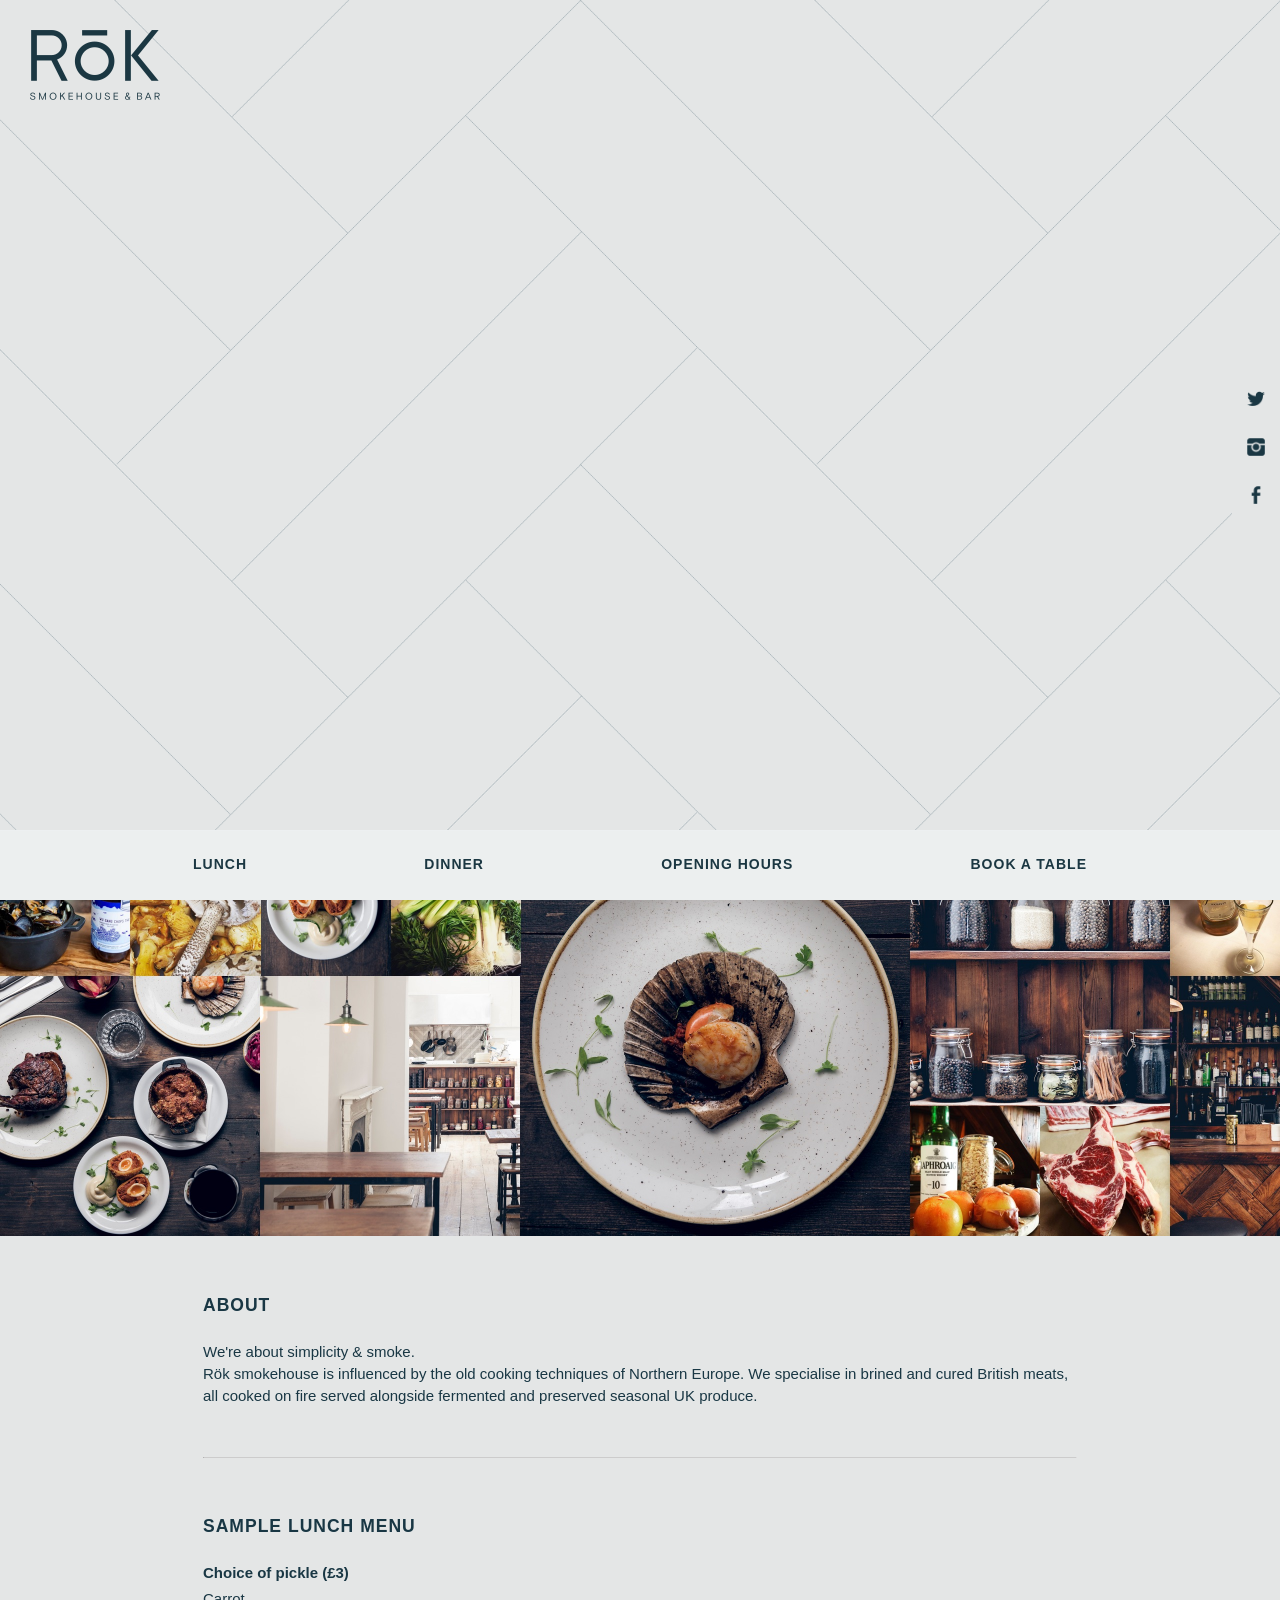
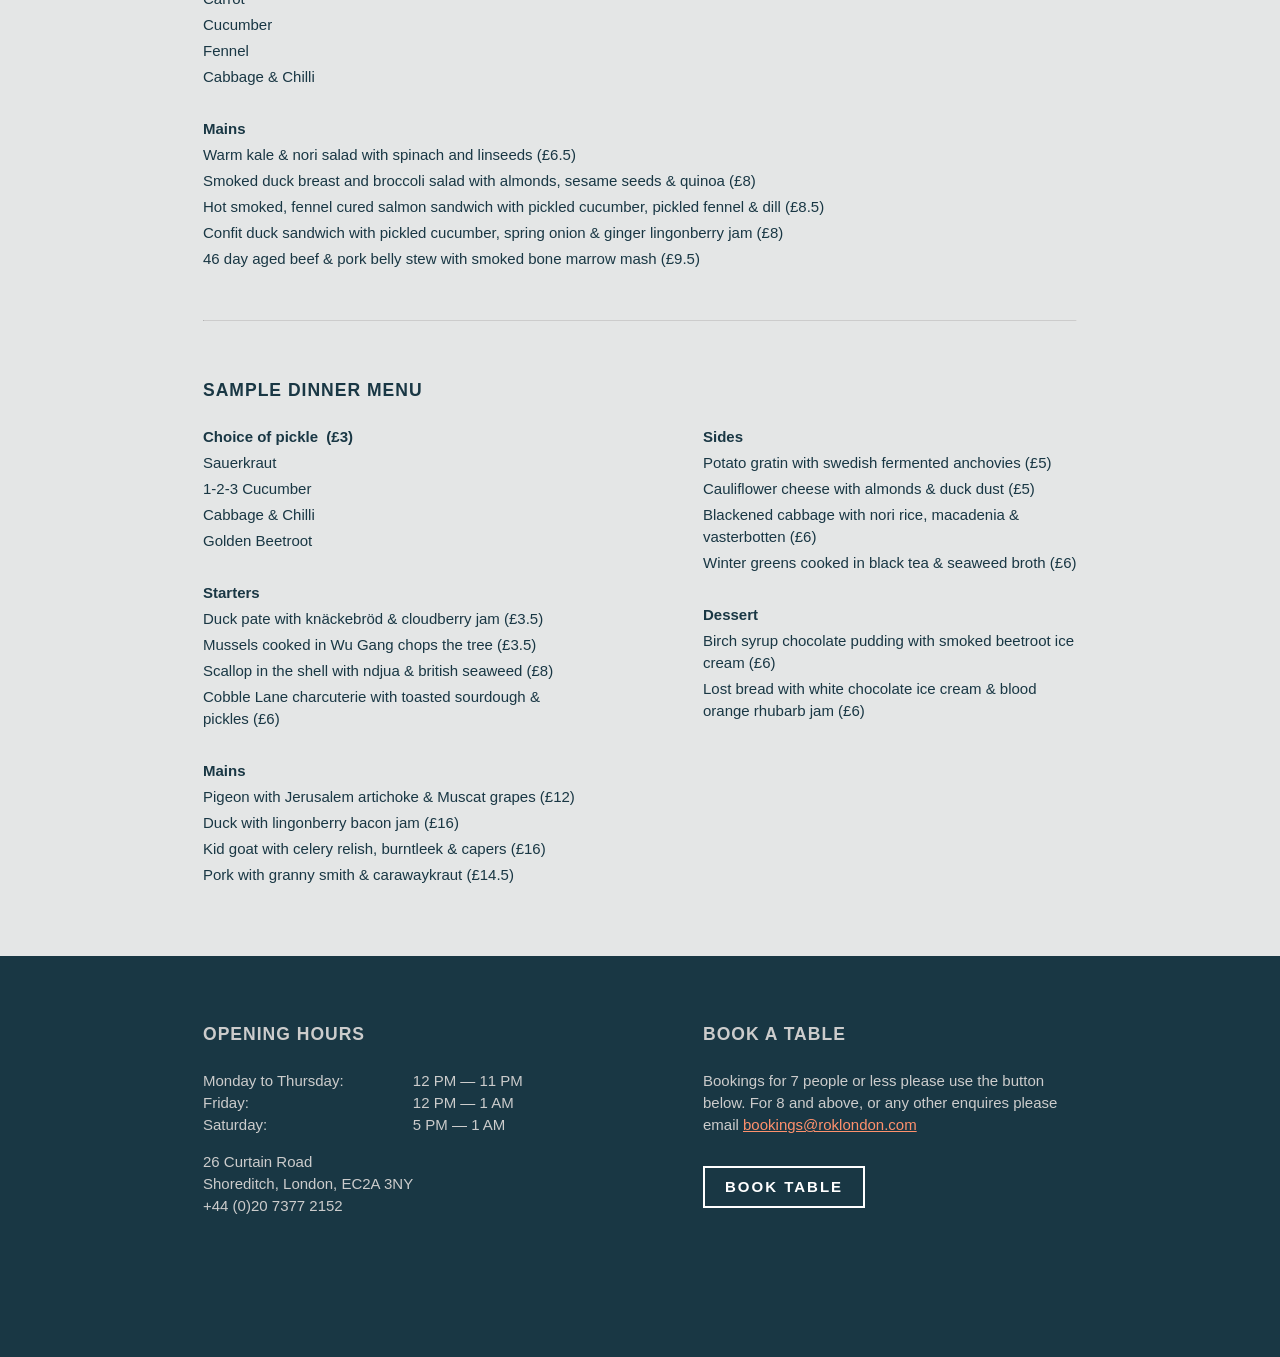
==== shoreditch/index.html @ 079c3ec1 "White theme + design fix Update social links. Page devider. Gallery wide screen for windows?" ====
<!doctype html>
<html class="no-js" lang="en">
  <head>
    <meta charset="utf-8" />
    <meta http-equiv="x-ua-compatible" content="ie=edge">
    <meta name="viewport" content="width=device-width, initial-scale=1.0" />
    <title>Rök London</title>
    <link rel="stylesheet" href="../css/foundation.css" />
    <link rel="stylesheet" href="../css/style-light.css" />
    <script src="../js/vendor/jquery.min.js"></script>
    <script src="../js/vendor/what-input.min.js"></script>
    <script src="../js/foundation.min.js"></script>
  </head>
<body>

<section class="intro">  
  <div class="content">
    <a href="../index.html"><h1 class="logo"><span>Rök, Smokehouse & Bar</span></h1></a>
  </div>
</section>


<div id="social">
      <ul class="social">
          <li><a href="https://twitter.com/roksmokehouse" target="_blank"><img src="../img/icon-twitter-light.png" width="28px" height="28px"></a></li>
          <li><a href="https://www.instagram.com/roksmokehouse/" target="_blank"><img src="../img/icon-instagram-light.png" width="28px" height="28px"></a></li>
          <li><a href="https://www.facebook.com/R%C3%B6k-1683247798575649/" target="_blank"><img src="../img/icon-facebook-light.png" width="28px" height="28px"></a></li>
      </ul>
</div>

<div class="navigation">
  <div class="large-12 columns">
      <ul>
        <li><a href="#lunch">Lunch</a></li>
        <li><a href="#dinner">Dinner</a></li>
        <li><a href="#hours">Opening Hours</a></li>
        <li><a href="http://www.opentable.co.uk/rok-reservations-london?restref=111024&rid=111024" target="_blank">Book a table</a></li>
      </ul>
  </div>
</div>

<div class="row fullWidth gallery">

</div>

<div class="row">
  <div class="large-6 columns">
    <h3>About</h3>
  </div>
</div>

<div class="row menu">
  <div class="large-12 medium-12 columns about-rok">
   We're about simplicity & smoke.<br />
Rök smokehouse is influenced by the old cooking techniques of Northern Europe. We specialise in brined and cured British meats, all cooked on fire served alongside fermented and preserved seasonal UK produce. 

  <hr>
  </div>
</div>
<div class="row" id="lunch">

  <div class="large-6 columns">
    <h3>Sample Lunch Menu</h3>
  </div>
</div>

<div class="row menu">
  <div class="large-12 medium-12 columns">
      <ul>
        <li><h4>Choice of pickle (£3)</h4></li>
        <li>Carrot</li>
        <li>Cucumber</li>
        <li>Fennel </li>
        <li>Cabbage & Chilli</li>
      </ul>
      <ul>
      <li><h4>Mains</h4></li>
        <li>Warm kale & nori salad with spinach and linseeds (£6.5)</li>
        <li>Smoked duck breast and broccoli salad with almonds, sesame seeds & quinoa (£8)</li>
        <li>Hot smoked, fennel cured salmon sandwich with pickled cucumber, pickled fennel & dill (£8.5)</li>
        <li>Confit duck sandwich with pickled cucumber, spring onion & ginger lingonberry jam (£8)</li>
        <li>46 day aged beef & pork belly stew with smoked bone marrow mash (£9.5)</li>
      </ul>
      <hr>
  </div>
</div>

<div class="row" id="dinner">
  <div class="large-6 columns">
    <h3>Sample Dinner Menu</h3>
    <!--<p>Our menu changes every day depending on season and produces. This is just an example of our menu.</p>-->
  </div>
</div>

<div class="row menu">
  <div class="large-6 medium-6 columns">
      <ul>
        <li><h4>Choice of pickle  (£3)</h4></li>
        <li>Sauerkraut</li>
        <li>1-2-3 Cucumber</li>
        <li>Cabbage & Chilli</li>
        <li>Golden Beetroot</li>
      </ul>
      <ul>
        <li><h4>Starters</h4></li>
        <li>Duck pate with knäckebröd & cloudberry jam (£3.5)</li>
        <li>Mussels cooked in Wu Gang chops the tree (£3.5)</li>
        <li>Scallop in the shell with ndjua & british seaweed (£8)</li>
      <li>Cobble Lane charcuterie with toasted sourdough & pickles (£6)</li>
      </ul>
      <ul>
      <li><h4>Mains</h4></li>
        <li>Pigeon with Jerusalem artichoke & Muscat grapes (£12)</li>
        <li>Duck with lingonberry bacon jam  (£16)</li>
        <li>Kid goat with celery relish, burntleek & capers (£16)</li>
        <li>Pork with granny smith & carawaykraut (£14.5)</li>

      </ul>
  </div>
  <div class="large-6 medium-6 columns">
    <ul>
      <li><h4>Sides</h4></li>
      <li>Potato gratin with swedish fermented anchovies (£5)</li>
      <li>Cauliflower cheese with almonds & duck dust (£5)</li>
      <li>Blackened cabbage with nori rice, macadenia & vasterbotten (£6)</li>
    <li>Winter greens cooked in black tea & seaweed broth (£6)</li>
    </ul>
    <ul>
    <li><h4>Dessert</h4></li>
    <li>Birch syrup chocolate pudding with smoked beetroot ice cream (£6)</li>
    <li>Lost bread with white chocolate ice cream & blood orange rhubarb jam (£6)</li>
    </ul>
  </div>
</div>

<div class="row fullWidth footer">
  <div class="rowFooter">
    <div class="large-6 medium-6 columns ">
      <h3 id="hours">Opening Hours</h3>
      <table>
        <td>
          Monday to Thursday: </br>
          Friday: </br>
          Saturday:
        </td>
        <td>
          12 PM — 11 PM</br>
          12 PM — 1 AM</br>
          5 PM — 1 AM
        </td>
      </table>
      <p>26 Curtain Road</br>
      Shoreditch, London, EC2A 3NY</br>
      +44 (0)20 7377 2152</p>
    </div>
    <div class="large-6 medium-6 columns">
      <h3>Book a table</h3>
      Bookings for 7 people or less please use the button below. For 8 and above, or any other enquires please email <a href="mailto:bookings@roklondon.com">bookings@roklondon.com</a></br>
      <a href="http://www.opentable.co.uk/rok-reservations-london?restref=111024&rid=111024" target="_blank" class="button">Book table</a>
    </div>    
  </div>
</div>

</body>
      <script>
      $(function() {
        $('a[href*="#"]:not([href="#"])').click(function() {
          if (location.pathname.replace(/^\//,'') == this.pathname.replace(/^\//,'') && location.hostname == this.hostname) {
            var target = $(this.hash);
            target = target.length ? target : $('[name=' + this.hash.slice(1) +']');
            if (target.length) {
              $('html, body').animate({
                scrollTop: target.offset().top
              }, 600);
              return false;
            }
          }
        });
      });
    </script>
</html>
---- css/style-light.css ----
/* line 6, ../scss/style-light.scss */
body {
  margin: 0;
  font-weight: 300;
  font-family: 'Basis Grotesque', helvetica, sans-serif;
  font-size: 15px;
  line-height: 22px;
  background-color: #e4e6e6;
  color: #193744;
}

/* line 17, ../scss/style-light.scss */
.logo {
  display: block;
  width: 130px;
  height: 70px;
  background-image: url("../img/logo-rok-light.png");
  background-repeat: no-repeat;
  background-size: 130px 70px;
  margin: 30px 30px;
}

/* line 28, ../scss/style-light.scss */
.logo span {
  display: none;
}

/* line 34, ../scss/style-light.scss */
.gallery span {
  display: none;
}

/* line 38, ../scss/style-light.scss */
section {
  width: 100%;
  padding: 0 0%;
  display: table;
  margin: 0;
  max-width: none;
  background-image: url("../img/pattern-light.png");
  background-size: 700px;
  height: 100vh;
}

/* line 49, ../scss/style-light.scss */
.intro {
  height: 94vh;
}

/* line 54, ../scss/style-light.scss */
.about {
  display: table-cell;
  vertical-align: bottom;
}

/* line 59, ../scss/style-light.scss */
.navigation {
  background-color: #ecefef;
  border-top: solid 1px #EDF0F1;
  display: block;
  width: 100%;
  position: fixed;
  bottom: 0;
  height: 70px;
}

/* line 68, ../scss/style-light.scss */
.navigation ul {
  width: 100%;
  margin: 0px;
  padding: 0px;
  text-align: center;
}

/* line 75, ../scss/style-light.scss */
.navigation li {
  display: block;
  margin-right: 15%;
  margin-left: 0%;
  display: inline-block;
  margin-top: 22px;
}

/* line 83, ../scss/style-light.scss */
.navigation li:last-child {
  margin-right: 0px;
}

/* line 87, ../scss/style-light.scss */
.navigation a {
  color: #1B3742;
  font-size: 14px;
  font-weight: bold;
  text-transform: uppercase;
  text-decoration: none;
  letter-spacing: 1px;
}
/* line 95, ../scss/style-light.scss */
.navigation a:hover {
  opacity: 0.8;
}

/* line 100, ../scss/style-light.scss */
.gallery {
  height: 390px;
  margin-bottom: 40px;
  background-color: #ccc;
  background-image: url("../img/gallery.jpg");
  background-size: 1430px 390px;
}

/* line 108, ../scss/style-light.scss */
.footer {
  background-color: #193744;
  color: #ccc;
  padding: 50px 0px 110px 0px;
  margin-top: 40px;
}

/* line 116, ../scss/style-light.scss */
.fullWidth {
  width: 100%;
  margin-left: auto;
  margin-right: auto;
  max-width: initial;
}

/* line 123, ../scss/style-light.scss */
.rowFooter {
  max-width: 62.5rem;
  margin-left: auto;
  margin-right: auto;
}

/* line 129, ../scss/style-light.scss */
h1 {
  -webkit-margin-before: 0em;
  -webkit-margin-after: 0.83em;
}

/* line 134, ../scss/style-light.scss */
h3 {
  font-weight: 700;
  letter-spacing: 1px;
  text-transform: uppercase;
  -webkit-margin-after: 25px;
}

/* line 141, ../scss/style-light.scss */
h4 {
  font-weight: bold;
  margin: 0px;
  padding: 0px;
}

/* line 147, ../scss/style-light.scss */
p {
  font-weight: 300;
  -webkit-margin-before: 1em;
  -webkit-margin-after: 2em;
}

/* line 153, ../scss/style-light.scss */
hr {
  border: 1;
  height: 0;
  border-top: 1px solid #ccc;
  border-bottom: 0px solid #fff;
  margin: 50px 0px 30px 0px;
}

/* line 161, ../scss/style-light.scss */
a {
  font-weight: 500;
  color: #FF916D;
}
/* line 166, ../scss/style-light.scss */
a:hover {
  opacity: 0.8;
}
/* line 170, ../scss/style-light.scss */
a:active {
  top: 1px;
}

/* line 175, ../scss/style-light.scss */
a.button {
  display: inline-block;
  margin-top: 30px;
  font-weight: 700;
  text-decoration: none;
  text-transform: uppercase;
  color: #fff;
  border: solid 2px white;
  padding: 8px 20px;
  letter-spacing: 2px;
}
/* line 186, ../scss/style-light.scss */
a.button:hover {
  opacity: 0.8;
}

/* line 192, ../scss/style-light.scss */
ul.divider {
  width: 100%;
  background-color: #1A3743;
}

/* line 197, ../scss/style-light.scss */
.divider li {
  list-style-type: none;
  line-height: 22px;
  padding: 8em 0em;
  border-right: solid 1px #415865;
  letter-spacing: 2px;
  display: inline-block;
}

/* line 206, ../scss/style-light.scss */
.divider .islington {
  float: left;
  width: 50%;
}

/* line 212, ../scss/style-light.scss */
.divider li:last-child {
  border: 0px;
}

/* line 216, ../scss/style-light.scss */
table {
  width: 100%;
}

/* line 220, ../scss/style-light.scss */
.menu {
  margin-bottom: 10px;
}

/* line 224, ../scss/style-light.scss */
.menu ul {
  margin: 0px 0px 30px 0px;
  padding: 0px;
}

/* line 229, ../scss/style-light.scss */
.menu li {
  list-style-type: none;
  line-height: 22px;
  margin-bottom: 4px;
}

/* line 235, ../scss/style-light.scss */
#social {
  position: fixed;
  right: 0;
  height: 150px;
  top: 50%;
  margin-top: -75px;
  /* minus half the height */
  background: #e4e6e6;
}

/* line 244, ../scss/style-light.scss */
ul.social {
  margin: 0px;
}

/* line 248, ../scss/style-light.scss */
ul.social, menu, dir {
  display: block;
  list-style-type: disc;
  -webkit-margin-before: 0em;
  -webkit-margin-after: 0em;
  -webkit-margin-start: 0px;
  -webkit-margin-end: 0px;
  -webkit-padding-start: 0px;
}

/* line 258, ../scss/style-light.scss */
.social li {
  list-style-type: none;
  padding: 10px 10px 10px 10px;
}

@media screen and (max-width: 800px) {
  /* line 266, ../scss/style-light.scss */
  .logo {
    display: block;
    background-repeat: no-repeat;
    margin: 25px 20px;
  }

  /* line 272, ../scss/style-light.scss */
  section {
    width: 100%;
    padding: 0 0%;
    display: table;
    margin: 0;
    max-width: none;
    background-size: 700px;
    height: 100vh;
  }

  /* line 282, ../scss/style-light.scss */
  .intro {
    height: 94vh;
  }

  /* line 286, ../scss/style-light.scss */
  .navigation {
    height: 60px;
    line-height: 16px;
  }

  /* line 292, ../scss/style-light.scss */
  .navigation ul {
    width: 100%;
    padding: 0px;
    margin-top: 7px;
    display: block;
  }

  /* line 299, ../scss/style-light.scss */
  .navigation li {
    display: block;
    margin: 0 auto;
    padding: 5px;
    text-align: center;
    width: 25%;
    float: left;
  }

  /* line 308, ../scss/style-light.scss */
  .navigation a {
    font-size: 12px;
  }

  /* line 312, ../scss/style-light.scss */
  .gallery {
    height: 375px;
    margin-bottom: 20px;
    background-color: #ccc;
    background-image: url("../img/gallery-mobile.jpg");
    background-size: 750px 375px;
  }

  /* line 320, ../scss/style-light.scss */
  .menu li {
    list-style-type: none;
    line-height: 20px;
    margin-bottom: 12px;
  }

  /* line 326, ../scss/style-light.scss */
  a.button {
    display: block;
    margin-top: 30px;
    font-weight: 700;
    text-align: center;
    color: #fff;
    border: solid 2px white;
    padding: 12px 20px;
  }
  /* line 335, ../scss/style-light.scss */
  a.button:hover {
    opacity: 0.8;
  }

  /* line 341, ../scss/style-light.scss */
  .column, .columns {
    padding-left: 1.25rem;
    padding-right: 1.25rem;
  }

  /* line 346, ../scss/style-light.scss */
  .footer {
    background-color: #193744;
    color: #ccc;
    padding: 50px 0px 80px 0px;
    margin-top: 40px;
  }
}
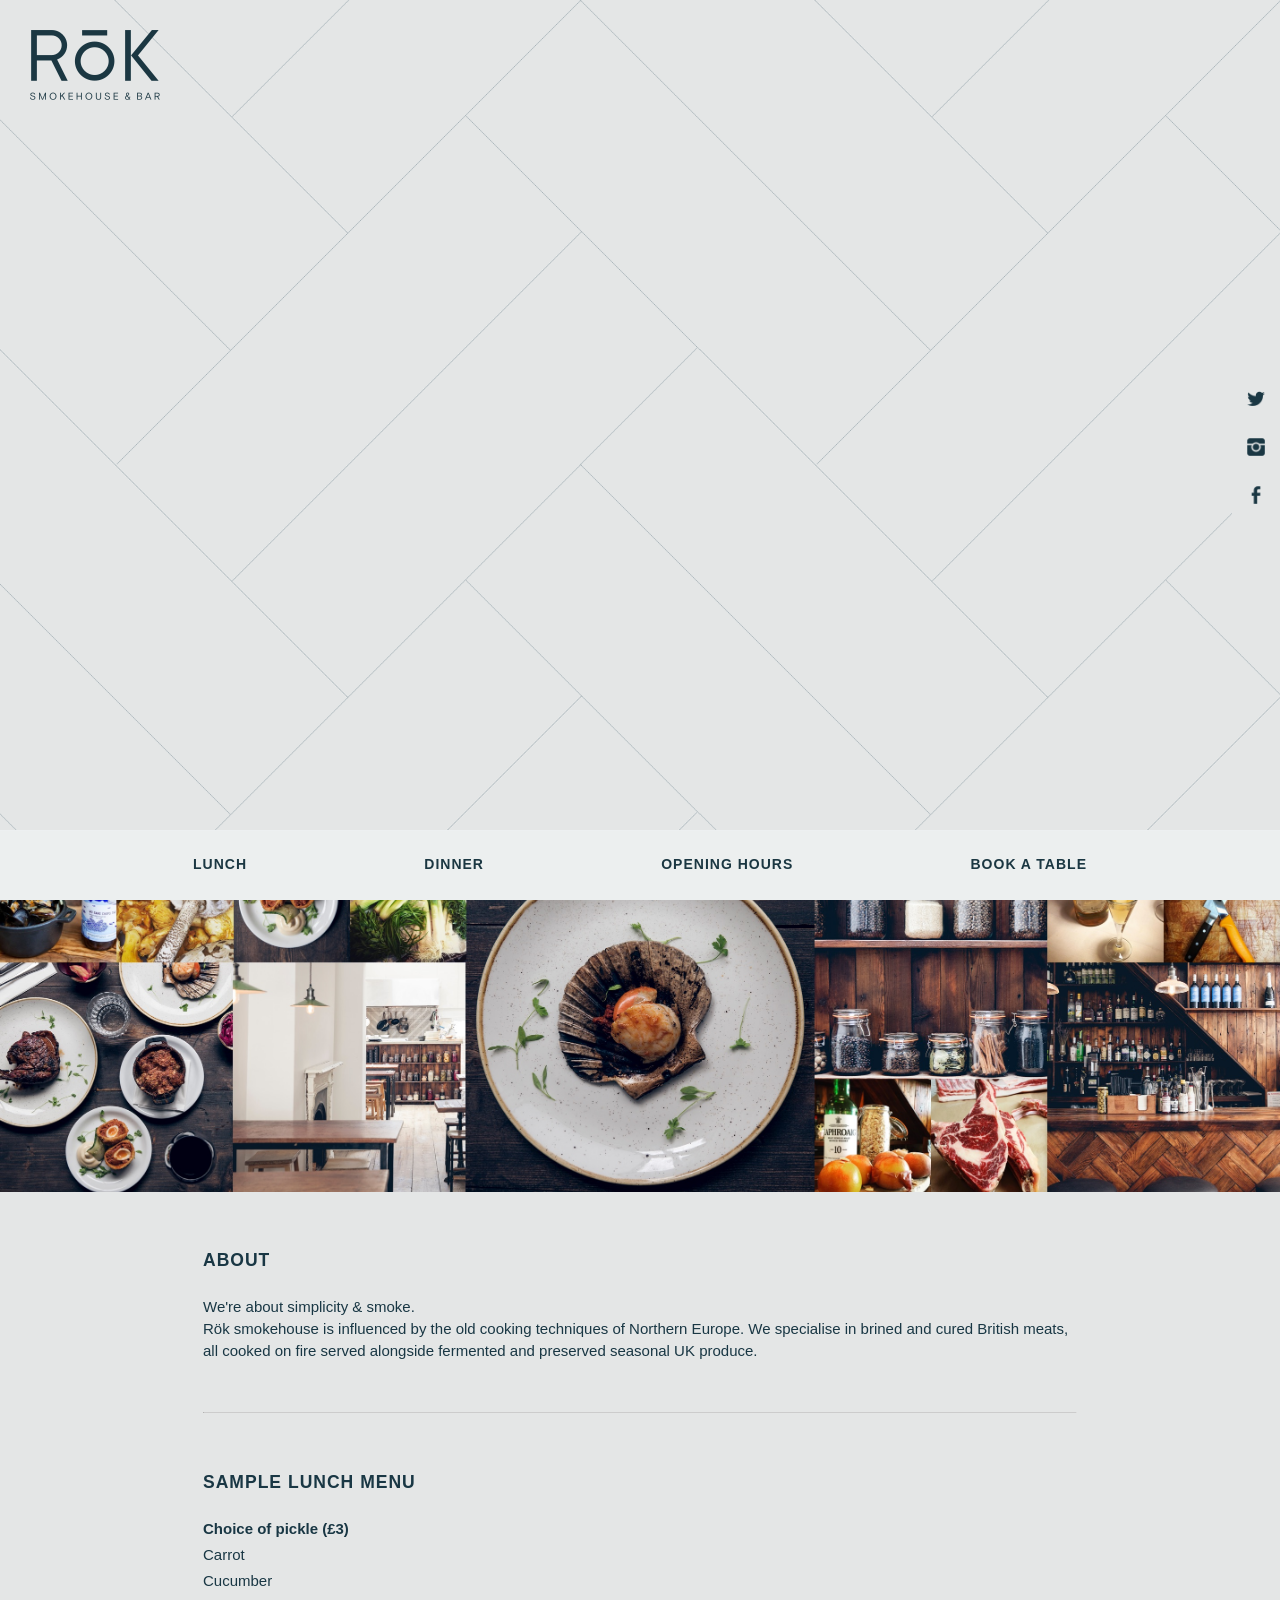
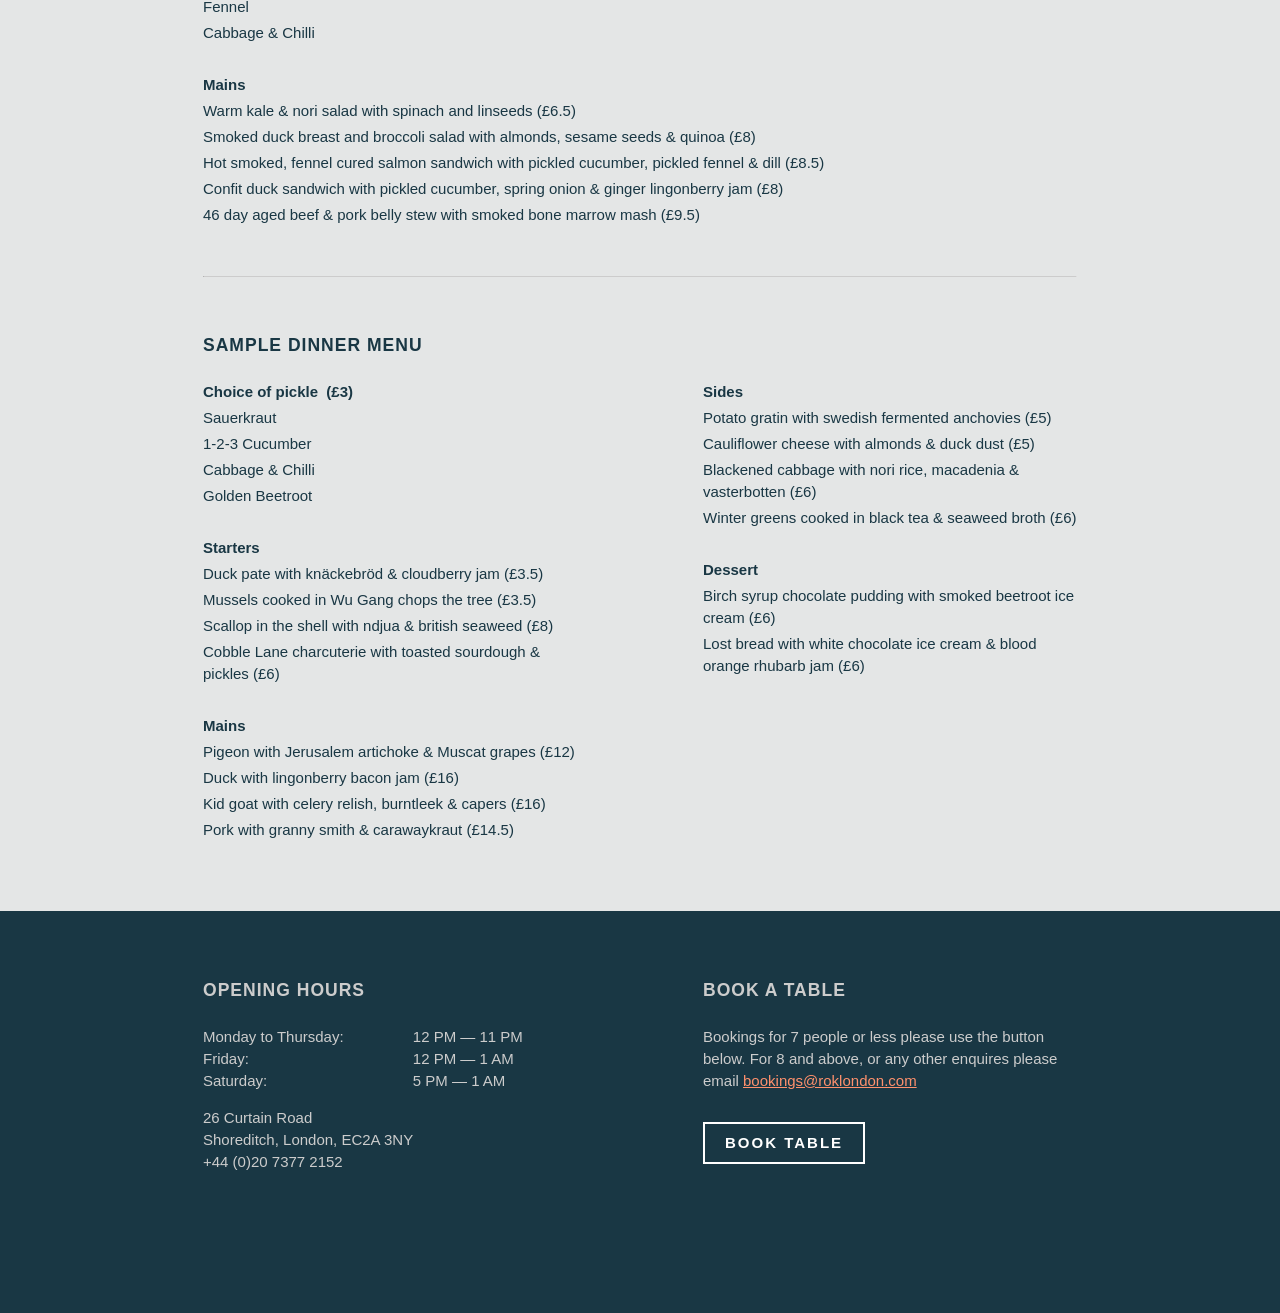
==== commit ac65ea63: "dividerpage fixes" ====
--- a/shoreditch/index.html
+++ b/shoreditch/index.html
@@ -4,7 +4,7 @@
     <meta charset="utf-8" />
     <meta http-equiv="x-ua-compatible" content="ie=edge">
     <meta name="viewport" content="width=device-width, initial-scale=1.0" />
-    <title>Rök London</title>
+    <title>Rök London - Shoreditch</title>
     <link rel="stylesheet" href="../css/foundation.css" />
     <link rel="stylesheet" href="../css/style-light.css" />
     <script src="../js/vendor/jquery.min.js"></script>
@@ -13,12 +13,12 @@
   </head>
 <body>
 
+
 <section class="intro">  
   <div class="content">
     <a href="../index.html"><h1 class="logo"><span>Rök, Smokehouse & Bar</span></h1></a>
   </div>
 </section>
-
 
 <div id="social">
       <ul class="social">
--- a/css/style-light.css
+++ b/css/style-light.css
@@ -9,7 +9,7 @@
   color: #193744;
 }
 
-/* line 17, ../scss/style-light.scss */
+/* line 16, ../scss/style-light.scss */
 .logo {
   display: block;
   width: 130px;
@@ -20,17 +20,26 @@
   margin: 30px 30px;
 }
 
-/* line 28, ../scss/style-light.scss */
+/* line 26, ../scss/style-light.scss */
+.logo-branch {
+  level: 100;
+  position: absolute;
+  display: block;
+  width: 130px;
+  height: 70px;
+}
+
+/* line 34, ../scss/style-light.scss */
 .logo span {
   display: none;
 }
 
-/* line 34, ../scss/style-light.scss */
+/* line 38, ../scss/style-light.scss */
 .gallery span {
   display: none;
 }
 
-/* line 38, ../scss/style-light.scss */
+/* line 42, ../scss/style-light.scss */
 section {
   width: 100%;
   padding: 0 0%;
@@ -42,18 +51,18 @@
   height: 100vh;
 }
 
-/* line 49, ../scss/style-light.scss */
+/* line 53, ../scss/style-light.scss */
 .intro {
   height: 94vh;
 }
 
-/* line 54, ../scss/style-light.scss */
+/* line 58, ../scss/style-light.scss */
 .about {
   display: table-cell;
   vertical-align: bottom;
 }
 
-/* line 59, ../scss/style-light.scss */
+/* line 63, ../scss/style-light.scss */
 .navigation {
   background-color: #ecefef;
   border-top: solid 1px #EDF0F1;
@@ -64,7 +73,7 @@
   height: 70px;
 }
 
-/* line 68, ../scss/style-light.scss */
+/* line 72, ../scss/style-light.scss */
 .navigation ul {
   width: 100%;
   margin: 0px;
@@ -72,7 +81,7 @@
   text-align: center;
 }
 
-/* line 75, ../scss/style-light.scss */
+/* line 79, ../scss/style-light.scss */
 .navigation li {
   display: block;
   margin-right: 15%;
@@ -81,12 +90,12 @@
   margin-top: 22px;
 }
 
-/* line 83, ../scss/style-light.scss */
+/* line 87, ../scss/style-light.scss */
 .navigation li:last-child {
   margin-right: 0px;
 }
 
-/* line 87, ../scss/style-light.scss */
+/* line 91, ../scss/style-light.scss */
 .navigation a {
   color: #1B3742;
   font-size: 14px;
@@ -95,21 +104,22 @@
   text-decoration: none;
   letter-spacing: 1px;
 }
-/* line 95, ../scss/style-light.scss */
+/* line 99, ../scss/style-light.scss */
 .navigation a:hover {
   opacity: 0.8;
 }
 
-/* line 100, ../scss/style-light.scss */
+/* line 104, ../scss/style-light.scss */
 .gallery {
-  height: 390px;
+  height: 0;
   margin-bottom: 40px;
   background-color: #ccc;
   background-image: url("../img/gallery.jpg");
-  background-size: 1430px 390px;
-}
-
-/* line 108, ../scss/style-light.scss */
+  background-size: cover;
+  padding-top: 27%;
+}
+
+/* line 113, ../scss/style-light.scss */
 .footer {
   background-color: #193744;
   color: #ccc;
@@ -117,28 +127,28 @@
   margin-top: 40px;
 }
 
-/* line 116, ../scss/style-light.scss */
+/* line 121, ../scss/style-light.scss */
 .fullWidth {
   width: 100%;
   margin-left: auto;
   margin-right: auto;
-  max-width: initial;
-}
-
-/* line 123, ../scss/style-light.scss */
+  max-width: none;
+}
+
+/* line 128, ../scss/style-light.scss */
 .rowFooter {
   max-width: 62.5rem;
   margin-left: auto;
   margin-right: auto;
 }
 
-/* line 129, ../scss/style-light.scss */
+/* line 134, ../scss/style-light.scss */
 h1 {
   -webkit-margin-before: 0em;
   -webkit-margin-after: 0.83em;
 }
 
-/* line 134, ../scss/style-light.scss */
+/* line 139, ../scss/style-light.scss */
 h3 {
   font-weight: 700;
   letter-spacing: 1px;
@@ -146,21 +156,21 @@
   -webkit-margin-after: 25px;
 }
 
-/* line 141, ../scss/style-light.scss */
+/* line 146, ../scss/style-light.scss */
 h4 {
   font-weight: bold;
   margin: 0px;
   padding: 0px;
 }
 
-/* line 147, ../scss/style-light.scss */
+/* line 152, ../scss/style-light.scss */
 p {
   font-weight: 300;
   -webkit-margin-before: 1em;
   -webkit-margin-after: 2em;
 }
 
-/* line 153, ../scss/style-light.scss */
+/* line 158, ../scss/style-light.scss */
 hr {
   border: 1;
   height: 0;
@@ -169,21 +179,21 @@
   margin: 50px 0px 30px 0px;
 }
 
-/* line 161, ../scss/style-light.scss */
+/* line 166, ../scss/style-light.scss */
 a {
   font-weight: 500;
   color: #FF916D;
 }
-/* line 166, ../scss/style-light.scss */
+/* line 171, ../scss/style-light.scss */
 a:hover {
   opacity: 0.8;
 }
-/* line 170, ../scss/style-light.scss */
+/* line 175, ../scss/style-light.scss */
 a:active {
   top: 1px;
 }
 
-/* line 175, ../scss/style-light.scss */
+/* line 180, ../scss/style-light.scss */
 a.button {
   display: inline-block;
   margin-top: 30px;
@@ -195,18 +205,18 @@
   padding: 8px 20px;
   letter-spacing: 2px;
 }
-/* line 186, ../scss/style-light.scss */
+/* line 191, ../scss/style-light.scss */
 a.button:hover {
   opacity: 0.8;
 }
 
-/* line 192, ../scss/style-light.scss */
+/* line 197, ../scss/style-light.scss */
 ul.divider {
   width: 100%;
   background-color: #1A3743;
 }
 
-/* line 197, ../scss/style-light.scss */
+/* line 202, ../scss/style-light.scss */
 .divider li {
   list-style-type: none;
   line-height: 22px;
@@ -216,41 +226,41 @@
   display: inline-block;
 }
 
-/* line 206, ../scss/style-light.scss */
+/* line 211, ../scss/style-light.scss */
 .divider .islington {
   float: left;
   width: 50%;
 }
 
-/* line 212, ../scss/style-light.scss */
+/* line 217, ../scss/style-light.scss */
 .divider li:last-child {
   border: 0px;
 }
 
-/* line 216, ../scss/style-light.scss */
+/* line 221, ../scss/style-light.scss */
 table {
   width: 100%;
 }
 
-/* line 220, ../scss/style-light.scss */
+/* line 225, ../scss/style-light.scss */
 .menu {
   margin-bottom: 10px;
 }
 
-/* line 224, ../scss/style-light.scss */
+/* line 229, ../scss/style-light.scss */
 .menu ul {
   margin: 0px 0px 30px 0px;
   padding: 0px;
 }
 
-/* line 229, ../scss/style-light.scss */
+/* line 234, ../scss/style-light.scss */
 .menu li {
   list-style-type: none;
   line-height: 22px;
   margin-bottom: 4px;
 }
 
-/* line 235, ../scss/style-light.scss */
+/* line 240, ../scss/style-light.scss */
 #social {
   position: fixed;
   right: 0;
@@ -261,12 +271,12 @@
   background: #e4e6e6;
 }
 
-/* line 244, ../scss/style-light.scss */
+/* line 249, ../scss/style-light.scss */
 ul.social {
   margin: 0px;
 }
 
-/* line 248, ../scss/style-light.scss */
+/* line 253, ../scss/style-light.scss */
 ul.social, menu, dir {
   display: block;
   list-style-type: disc;
@@ -277,21 +287,21 @@
   -webkit-padding-start: 0px;
 }
 
-/* line 258, ../scss/style-light.scss */
+/* line 263, ../scss/style-light.scss */
 .social li {
   list-style-type: none;
   padding: 10px 10px 10px 10px;
 }
 
 @media screen and (max-width: 800px) {
-  /* line 266, ../scss/style-light.scss */
+  /* line 271, ../scss/style-light.scss */
   .logo {
     display: block;
     background-repeat: no-repeat;
     margin: 25px 20px;
   }
 
-  /* line 272, ../scss/style-light.scss */
+  /* line 277, ../scss/style-light.scss */
   section {
     width: 100%;
     padding: 0 0%;
@@ -302,18 +312,18 @@
     height: 100vh;
   }
 
-  /* line 282, ../scss/style-light.scss */
+  /* line 287, ../scss/style-light.scss */
   .intro {
     height: 94vh;
   }
 
-  /* line 286, ../scss/style-light.scss */
+  /* line 291, ../scss/style-light.scss */
   .navigation {
     height: 60px;
     line-height: 16px;
   }
 
-  /* line 292, ../scss/style-light.scss */
+  /* line 297, ../scss/style-light.scss */
   .navigation ul {
     width: 100%;
     padding: 0px;
@@ -321,7 +331,7 @@
     display: block;
   }
 
-  /* line 299, ../scss/style-light.scss */
+  /* line 304, ../scss/style-light.scss */
   .navigation li {
     display: block;
     margin: 0 auto;
@@ -331,28 +341,29 @@
     float: left;
   }
 
-  /* line 308, ../scss/style-light.scss */
+  /* line 313, ../scss/style-light.scss */
   .navigation a {
     font-size: 12px;
   }
 
-  /* line 312, ../scss/style-light.scss */
+  /* line 317, ../scss/style-light.scss */
   .gallery {
-    height: 375px;
-    margin-bottom: 20px;
+    height: 0;
+    margin-bottom: 40px;
     background-color: #ccc;
     background-image: url("../img/gallery-mobile.jpg");
-    background-size: 750px 375px;
-  }
-
-  /* line 320, ../scss/style-light.scss */
+    background-size: cover;
+    padding-top: 100%;
+  }
+
+  /* line 331, ../scss/style-light.scss */
   .menu li {
     list-style-type: none;
     line-height: 20px;
     margin-bottom: 12px;
   }
 
-  /* line 326, ../scss/style-light.scss */
+  /* line 337, ../scss/style-light.scss */
   a.button {
     display: block;
     margin-top: 30px;
@@ -362,18 +373,18 @@
     border: solid 2px white;
     padding: 12px 20px;
   }
-  /* line 335, ../scss/style-light.scss */
+  /* line 346, ../scss/style-light.scss */
   a.button:hover {
     opacity: 0.8;
   }
 
-  /* line 341, ../scss/style-light.scss */
+  /* line 352, ../scss/style-light.scss */
   .column, .columns {
     padding-left: 1.25rem;
     padding-right: 1.25rem;
   }
 
-  /* line 346, ../scss/style-light.scss */
+  /* line 357, ../scss/style-light.scss */
   .footer {
     background-color: #193744;
     color: #ccc;
